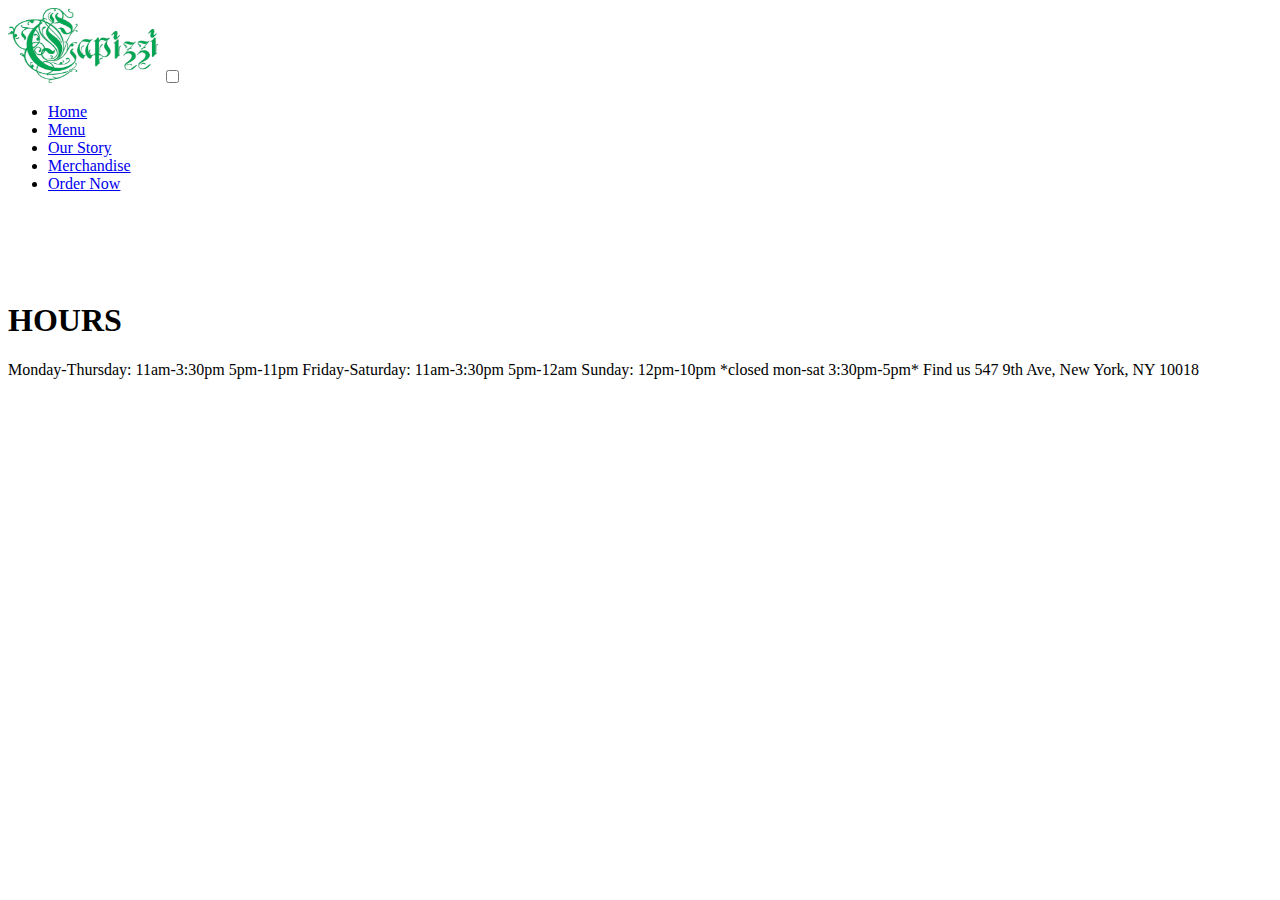
==== index.html @ f1f06145 "commit" ====
<!doctype html>
<html lang="en-us">
 <head><link href="https://fonts.googleapis.com/css2?family=Montserrat&family=Oswald&family=Playfair+Display:wght@500;800&family=Raleway&display=swap" rel="stylesheet">
  
  <meta name="viewport" content="width=320, initial-scale=1">
    <meta charset="utf-8">
    <meta http-equiv="x-ua-compatible" content="ie=edge">
    <title>Change to Your Title</title>
    <meta name="viewport" content="width=device-width, initial-scale=1">
    <link rel="stylesheet" href="css/style.css">
   
<header class="header">
  <a href="" class="logo"><img src="images/logo.png" alt="Logo" style="width:150px;height:75px;" ></a>
  <input class="menu-btn" type="checkbox" id="menu-btn" />
  <label class="menu-icon" for="menu-btn"><span class="navicon"></span></label>
  <ul class="menu">
    <li><a href="index.html">Home</a></li>
    <li><a href="menu.html">Menu</a></li>
    <li><a href="story.html">Our Story</a></li>
    <li><a href="merch.html">Merchandise</a></li>
    <li><a href="https://www.grubhub.com/restaurant/capizzi-547-9th-ave-new-york/3020951?classicAffiliateId=%2Fr%2Fw%2F3020951%2Frestaurant%2F3020951">Order Now</a></li>
  </ul>
</header> </head>

<body>
<br><br><br><br>
<h1>HOURS </h1>



<p>
Monday-Thursday:

11am-3:30pm 5pm-11pm

Friday-Saturday:

11am-3:30pm 5pm-12am

Sunday: 12pm-10pm

*closed mon-sat 3:30pm-5pm*

Find us

547 9th Ave, New York, NY 10018
</body>

    <footer class="site-footer">
        <!-- add site-wide footer content here -->
    </footer>
</html>
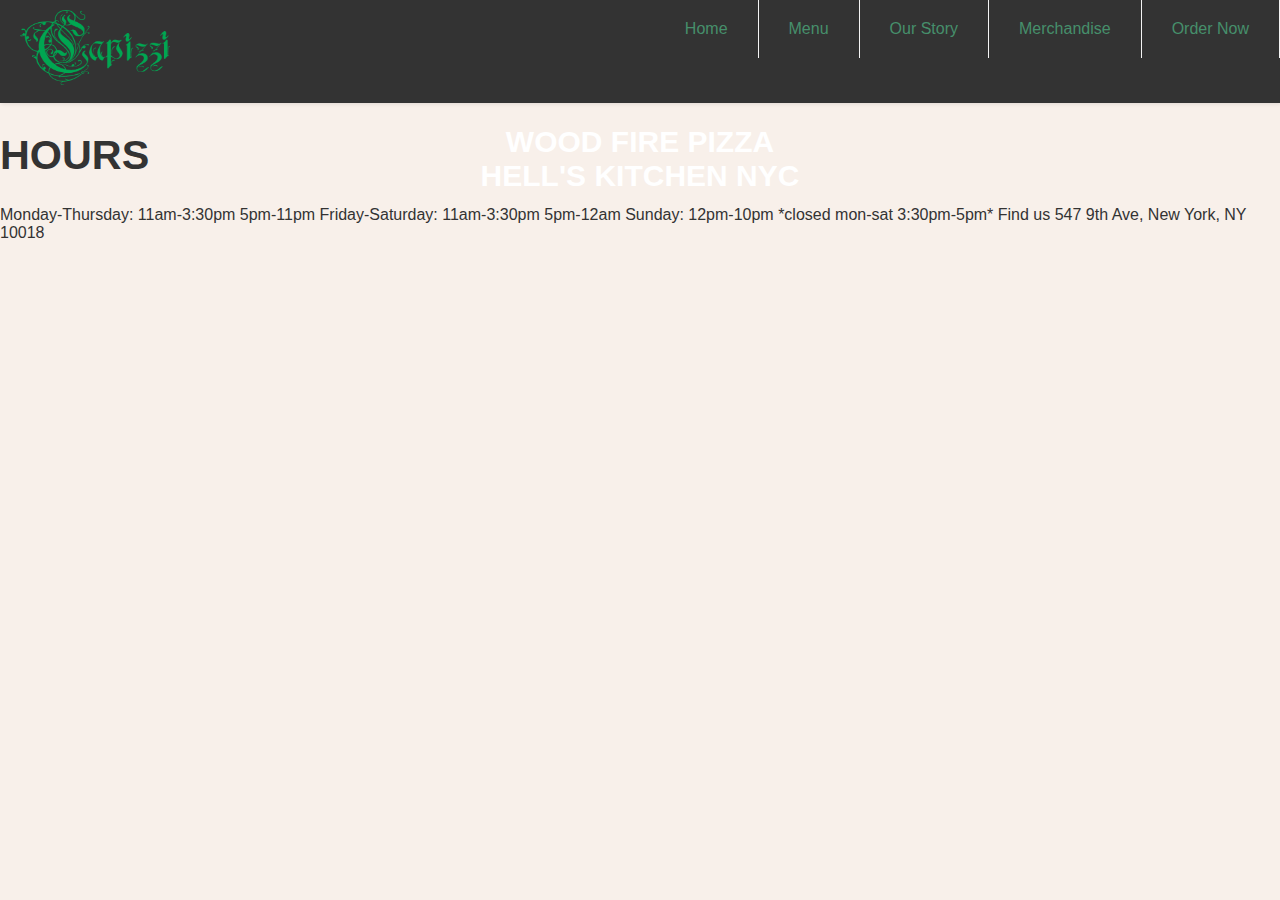
==== commit 16eea71c: "commit" ====
--- a/index.html
+++ b/index.html
@@ -10,7 +10,7 @@
     <link rel="stylesheet" href="css/style.css">
    
 <header class="header">
-  <a href="" class="logo"><img src="images/logo.png" alt="Logo" style="width:150px;height:75px;" ></a>
+  <a href="index.html" class="logo"><img src="images/logo.png" alt="Logo" style="width:150px;height:75px;" ></a>
   <input class="menu-btn" type="checkbox" id="menu-btn" />
   <label class="menu-icon" for="menu-btn"><span class="navicon"></span></label>
   <ul class="menu">
@@ -23,7 +23,14 @@
 </header> </head>
 
 <body>
-<br><br><br><br>
+<br><br>
+
+<div class="container">
+<img src="images/fire.gif" alt="woodfire"style="width:100%;height:auto;" /> <p class="title">Wood Fire Pizza <br> Hell's Kitchen NYC</p>
+  <div class="overlay"></div>
+  <div class="button"><a href="https://www.grubhub.com/restaurant/capizzi-547-9th-ave-new-york/3020951?classicAffiliateId=%2Fr%2Fw%2F3020951%2Frestaurant%2F3020951"> Order Now </a></div>
+</div>
+
 <h1>HOURS </h1>
 
 
--- a/css/style.css
+++ b/css/style.css
@@ -0,0 +1,293 @@
+/* ==================================
+   Responsive Styling and Layout
+   ==================================  */
+
+/* ================= Use Border Box model ================= */
+html {
+    box-sizing: border-box;
+  }
+  *, *:before, *:after {
+    box-sizing: inherit;
+  }
+  
+  /* ================= Basic Responsive Images and Video ================= */
+  img,video{
+    width: auto;
+    height: auto;
+    max-width: 100%;
+  }
+  
+  /* ================= Responsive Embedded Video ================= */
+  /* to use this add a div with class videoWrapper around the iframe markup copied from YouTube or Vimeo. Then also add a ratio-16-9 (most common) or ratio-4-3 class to the wrapper depending on the aspect ratio of your video */
+  /* More info here: https://codepen.io/profstein/pen/mArLRj */
+  .videoWrapper {
+      position: relative;
+      padding-top: 25px;
+      height: 0;
+    clear:both;
+    outline:1px solid red;
+  }
+  
+  .videoWrapper.ratio-16-9{
+      padding-bottom: 56.25%; /* 16:9 */
+  }
+  
+  .videoWrapper.ratio-4-3{
+      padding-bottom: 75%; /* 4:3 */
+  }
+  
+  .videoWrapper iframe {
+      position: absolute;
+      top: 0;
+      left: 0;
+      width: 100%;
+      height: 100%;
+  }
+  
+ 
+  
+  /* ================= LAYOUT and MEDIA QUERIES ================= */
+  /* Add your CSS for the layout and media queries here */
+  /* ================= nav drop menu ================= */
+
+  body {
+    margin: 0;
+    font-family: Helvetica, sans-serif;
+    background-color: #f8f0ea;
+ 
+  }
+  
+  a {
+    color: #468F6B;
+  }
+  
+  /* header */
+  
+  .header {
+    background-color: #333;
+    box-shadow: 1px 1px 4px 0 rgba(0,0,0,.1);
+    position: fixed;
+    width: 100%;
+    z-index: 3;
+  }
+  
+  .header ul {
+    margin: 0;
+    padding: 0;
+    list-style: none;
+    overflow: hidden;
+    background-color: #333;
+  }
+  
+  .header li a {
+    display: block;
+    padding: 20px 20px;
+    border-right: 1px solid #f4f4f4;
+    text-decoration: none;
+  }
+  
+  .header li a:hover,
+  .header .menu-btn:hover {
+    background-color: #f4f4f4;
+  }
+  
+  .header .logo {
+    display: block;
+    float: left;
+    font-size: 2em;
+    padding: 10px 20px;
+    text-decoration: none;
+  }
+  
+  /* menu */
+  
+  .header .menu {
+    clear: both;
+    max-height: 0;
+    transition: max-height .2s ease-out;
+  }
+  
+  /* menu icon */
+  
+  .header .menu-icon {
+    cursor: pointer;
+    display: inline-block;
+    float: right;
+    padding: 28px 20px;
+    position: relative;
+    user-select: none;
+  }
+  
+  .header .menu-icon .navicon {
+    background: #468F6B;
+    display: block;
+    height: 2px;
+    position: relative;
+    transition: background .2s ease-out;
+    width: 18px;
+  }
+  
+  .header .menu-icon .navicon:before,
+  .header .menu-icon .navicon:after {
+    background: #468F6B;
+    content: '';
+    display: block;
+    height: 100%;
+    position: absolute;
+    transition: all .2s ease-out;
+    width: 100%;
+  }
+  
+  .header .menu-icon .navicon:before {
+    top: 5px;
+  }
+  
+  .header .menu-icon .navicon:after {
+    top: -5px;
+  }
+  
+  /* menu btn */
+  
+  .header .menu-btn {
+    display: none;
+  }
+  
+  .header .menu-btn:checked ~ .menu {
+    max-height: 240px;
+  }
+  
+  .header .menu-btn:checked ~ .menu-icon .navicon {
+    background: transparent;
+  }
+  
+  .header .menu-btn:checked ~ .menu-icon .navicon:before {
+    transform: rotate(-45deg);
+  }
+  
+  .header .menu-btn:checked ~ .menu-icon .navicon:after {
+    transform: rotate(45deg);
+  }
+  
+  .header .menu-btn:checked ~ .menu-icon:not(.steps) .navicon:before,
+  .header .menu-btn:checked ~ .menu-icon:not(.steps) .navicon:after {
+    top: 0;
+  }
+  
+  /* 48em = 768px */
+  
+  @media (min-width: 48em) {
+    .header li {
+      float: left;
+    }
+    .header li a {
+      padding: 20px 30px;
+    }
+    .header .menu {
+      clear: none;
+      float: right;
+      max-height: none;
+    }
+    .header .menu-icon {
+      display: none;
+    }
+  }
+  
+    
+
+/* style colors font choice */
+
+
+h1 {
+  color: #333;
+  font-family: Helvetica-bold, sans-serif;
+  font-size:31pt;
+}
+
+h2 {
+  color: #333;
+  font-family: Helvetica-light, sans-serif;
+  font-size:25pt;
+}
+
+h3 {
+  color: #333;
+  font-family: Helvetica-light, sans-serif;
+  font-size:25pt;
+}
+
+p {  
+  color: #333;
+  font-family: Helvetica, sans-serif;
+  font-size:12pt;}
+
+  /* fireplace button*/
+  .container {
+    position: relative;
+    margin-top: 50px;
+    width: 100%;
+    height: auto;
+  }
+  
+  .overlay {
+    position: absolute;
+    top: 0;
+    left: 0;
+    width: 100%;
+    height: 100%;
+    background: rgba(0, 0, 0, 0);
+    transition: background 0.5s ease;
+  }
+  
+  .container:hover .overlay {
+    display: block;
+    background: rgba(0, 0, 0, .3);
+  }
+  
+  
+  
+  .title {
+    position: absolute;
+    width: 100%;
+    left: 0;
+    top: 50%;
+    font-weight: 700;
+    font-size: 30px;
+    text-align: center;
+    text-transform: uppercase;
+    color: white;
+    z-index: 1;
+    transition: top .5s ease;
+  }
+  
+  .container:hover .title {
+    top: 50%;
+  }
+  
+  .button {
+    position: absolute;
+    width: 100%;
+    left:0;
+    top: 65%;
+    text-align: center;
+    opacity: 0;
+    transition: opacity .35s ease;
+  }
+  
+  .button a {
+    width: 100%;
+    padding: 12px 48px;
+    text-align: center;
+    color: white;
+    border: solid 2px white;
+    z-index: 1;
+  }
+  
+  .container:hover .button {
+    opacity: 1;
+  }
+   /* max-width */
+  @media only screen and (max-width: 600px) {
+    .container:hover .title {
+      top: 19%;
+    } 
+  }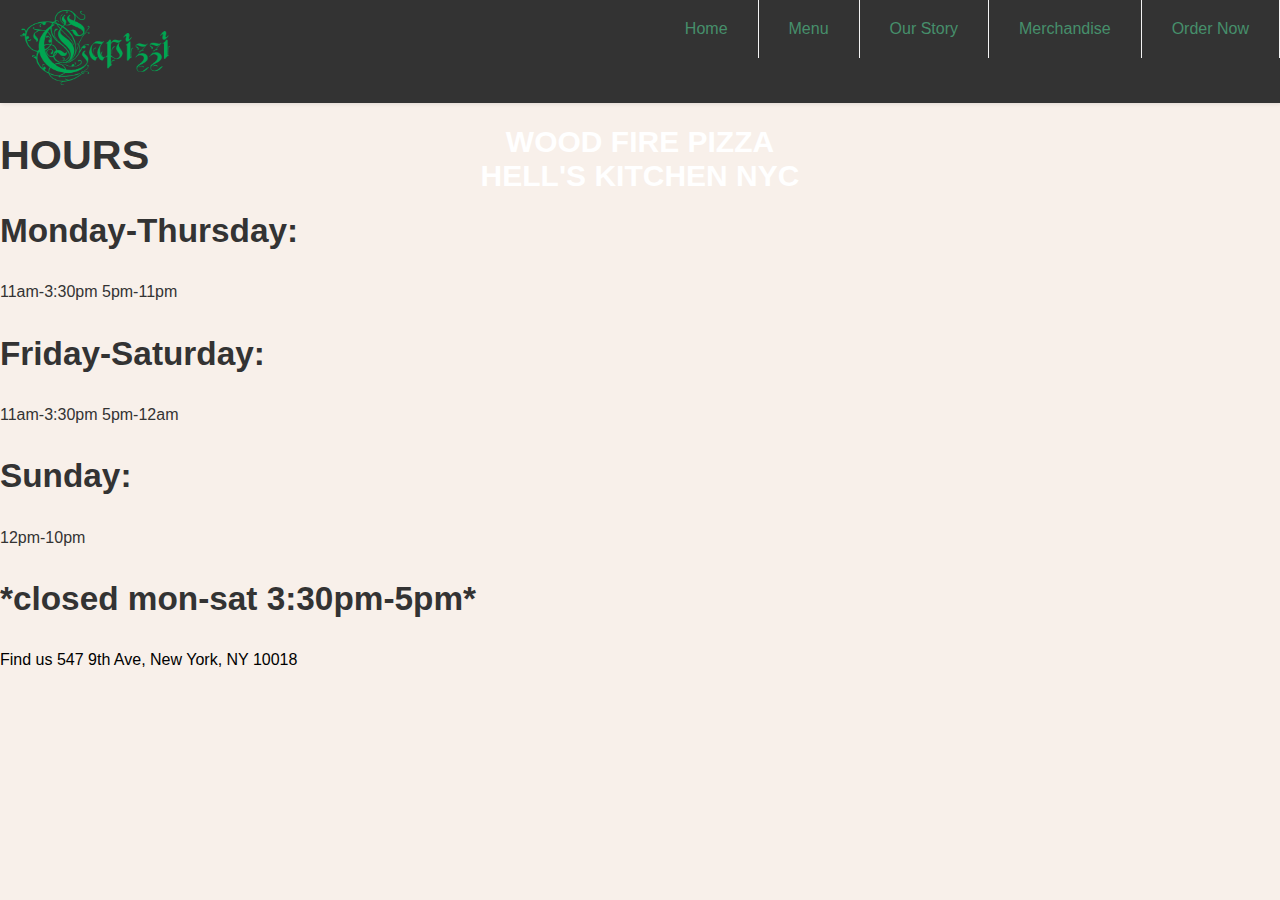
==== commit defb0e5d: "Merge 43477bfa1a96ac7e3b73ecce68284baec400e40c into a51509cbdb06d37050b32bc1969806cdbf1bf1e3" ====
--- a/index.html
+++ b/index.html
@@ -1,14 +1,14 @@
 <!doctype html>
 <html lang="en-us">
  <head><link href="https://fonts.googleapis.com/css2?family=Montserrat&family=Oswald&family=Playfair+Display:wght@500;800&family=Raleway&display=swap" rel="stylesheet">
-  
+
   <meta name="viewport" content="width=320, initial-scale=1">
     <meta charset="utf-8">
     <meta http-equiv="x-ua-compatible" content="ie=edge">
-    <title>Change to Your Title</title>
+    <title>Capizzi NYC</title>
     <meta name="viewport" content="width=device-width, initial-scale=1">
     <link rel="stylesheet" href="css/style.css">
-   
+
 <header class="header">
   <a href="index.html" class="logo"><img src="images/logo.png" alt="Logo" style="width:150px;height:75px;" ></a>
   <input class="menu-btn" type="checkbox" id="menu-btn" />
@@ -35,25 +35,28 @@
 
 
 
-<p>
-Monday-Thursday:
 
-11am-3:30pm 5pm-11pm
+<h3>Monday-Thursday:</h3>
 
-Friday-Saturday:
+<p>11am-3:30pm 5pm-11pm</p>
 
-11am-3:30pm 5pm-12am
+<h3>Friday-Saturday:</h3>
 
-Sunday: 12pm-10pm
+<p>11am-3:30pm 5pm-12am</p>
 
-*closed mon-sat 3:30pm-5pm*
 
-Find us
+<h3>Sunday:</h3>
+<p>12pm-10pm</p>
 
-547 9th Ave, New York, NY 10018
+<h3>*closed mon-sat 3:30pm-5pm*</h3>
+
+
 </body>
 
     <footer class="site-footer">
         <!-- add site-wide footer content here -->
+        Find us
+
+        547 9th Ave, New York, NY 10018
     </footer>
-</html>+</html>
--- a/css/style.css
+++ b/css/style.css
@@ -288,6 +288,6 @@
    /* max-width */
   @media only screen and (max-width: 600px) {
     .container:hover .title {
-      top: 19%;
+      top: 12%;
     } 
   }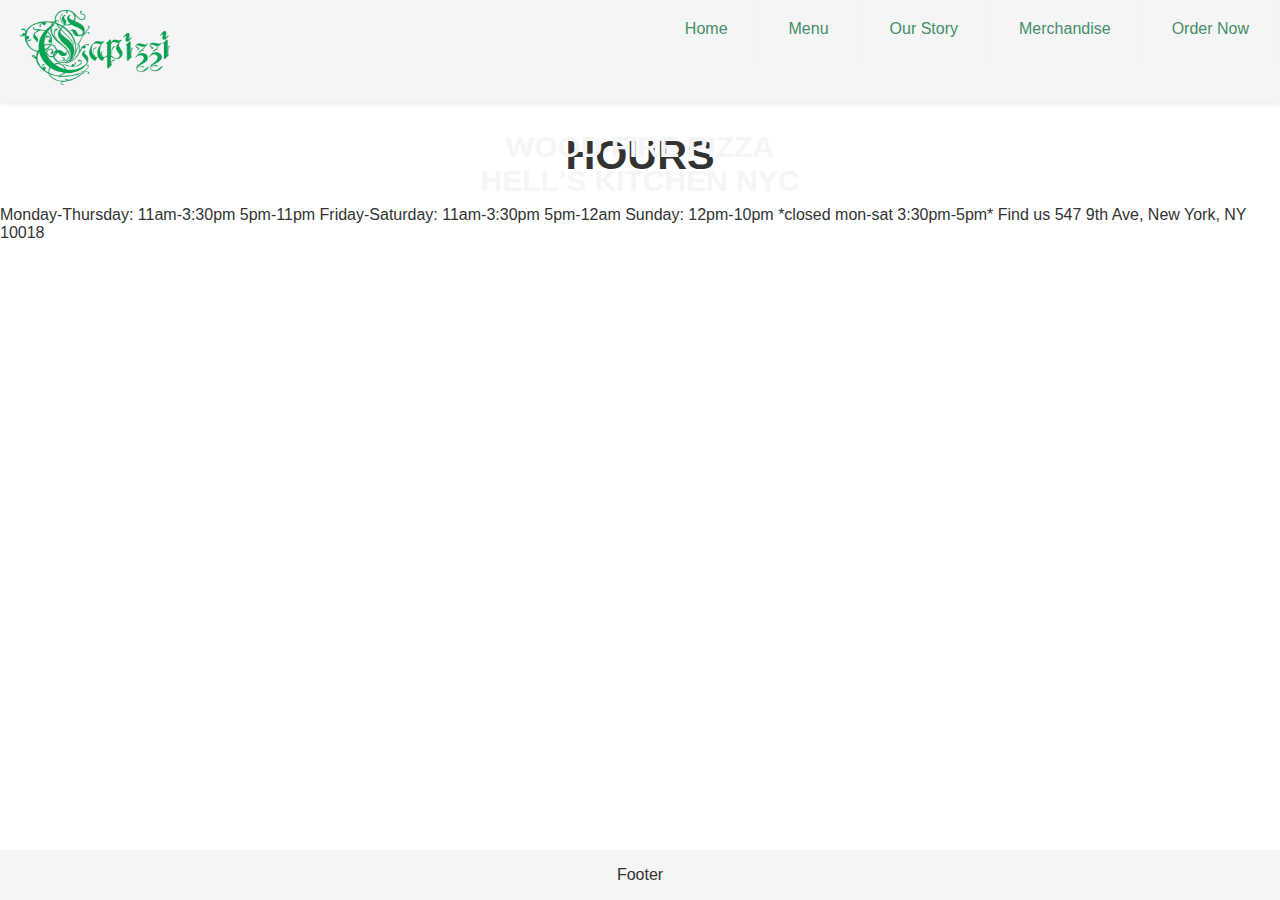
==== commit c8b51eca: "commit" ====
--- a/index.html
+++ b/index.html
@@ -1,14 +1,14 @@
 <!doctype html>
 <html lang="en-us">
  <head><link href="https://fonts.googleapis.com/css2?family=Montserrat&family=Oswald&family=Playfair+Display:wght@500;800&family=Raleway&display=swap" rel="stylesheet">
-
+  
   <meta name="viewport" content="width=320, initial-scale=1">
     <meta charset="utf-8">
     <meta http-equiv="x-ua-compatible" content="ie=edge">
     <title>Capizzi NYC</title>
     <meta name="viewport" content="width=device-width, initial-scale=1">
     <link rel="stylesheet" href="css/style.css">
-
+<script src="js/main.js"></script>
 <header class="header">
   <a href="index.html" class="logo"><img src="images/logo.png" alt="Logo" style="width:150px;height:75px;" ></a>
   <input class="menu-btn" type="checkbox" id="menu-btn" />
@@ -35,28 +35,33 @@
 
 
 
+<p>
+Monday-Thursday:
 
-<h3>Monday-Thursday:</h3>
+11am-3:30pm 5pm-11pm
 
-<p>11am-3:30pm 5pm-11pm</p>
+Friday-Saturday:
 
-<h3>Friday-Saturday:</h3>
+11am-3:30pm 5pm-12am
 
-<p>11am-3:30pm 5pm-12am</p>
+Sunday: 12pm-10pm
 
+*closed mon-sat 3:30pm-5pm*
 
-<h3>Sunday:</h3>
-<p>12pm-10pm</p>
+Find us
 
-<h3>*closed mon-sat 3:30pm-5pm*</h3>
+547 9th Ave, New York, NY 10018
+</body>
+<br>
+<br>
+<br>
+<br>
+<br>
+<br>
+    <div class="footer">
 
+  <p>Footer</p>
+</div>
 
-</body>
-
-    <footer class="site-footer">
-        <!-- add site-wide footer content here -->
-        Find us
-
-        547 9th Ave, New York, NY 10018
     </footer>
-</html>
+</html>--- a/css/style.css
+++ b/css/style.css
@@ -53,7 +53,7 @@
   body {
     margin: 0;
     font-family: Helvetica, sans-serif;
-    background-color: #f8f0ea;
+    background-color: white;
  
   }
   
@@ -64,7 +64,7 @@
   /* header */
   
   .header {
-    background-color: #333;
+    background-color: whitesmoke;
     box-shadow: 1px 1px 4px 0 rgba(0,0,0,.1);
     position: fixed;
     width: 100%;
@@ -76,7 +76,7 @@
     padding: 0;
     list-style: none;
     overflow: hidden;
-    background-color: #333;
+    background-color: whitesmoke;
   }
   
   .header li a {
@@ -200,6 +200,7 @@
 h1 {
   color: #333;
   font-family: Helvetica-bold, sans-serif;
+  text-align: center;
   font-size:31pt;
 }
 
@@ -221,6 +222,8 @@
   font-size:12pt;}
 
   /* fireplace button*/
+
+
   .container {
     position: relative;
     margin-top: 50px;
@@ -249,12 +252,13 @@
     position: absolute;
     width: 100%;
     left: 0;
-    top: 50%;
-    font-weight: 700;
+    top: 75%;
+    font-weight: 800;
     font-size: 30px;
     text-align: center;
     text-transform: uppercase;
-    color: white;
+    text-shadow: whitesmoke;
+    color: whitesmoke;
     z-index: 1;
     transition: top .5s ease;
   }
@@ -290,4 +294,25 @@
     .container:hover .title {
       top: 12%;
     } 
-  }+  }
+
+  @media only screen and (max-width: 992px) {
+    .title {
+      color: whitesmoke;
+      top: 50%;
+      font-weight: 700;
+      z-index: 1;
+      transition: top .5s ease;
+    }
+  }
+
+
+  .footer {
+    position: fixed;
+    left: 0;
+    bottom: 0;
+    width: 100%;
+    background-color: whitesmoke;
+    color: #333;
+    text-align: center;
+ }
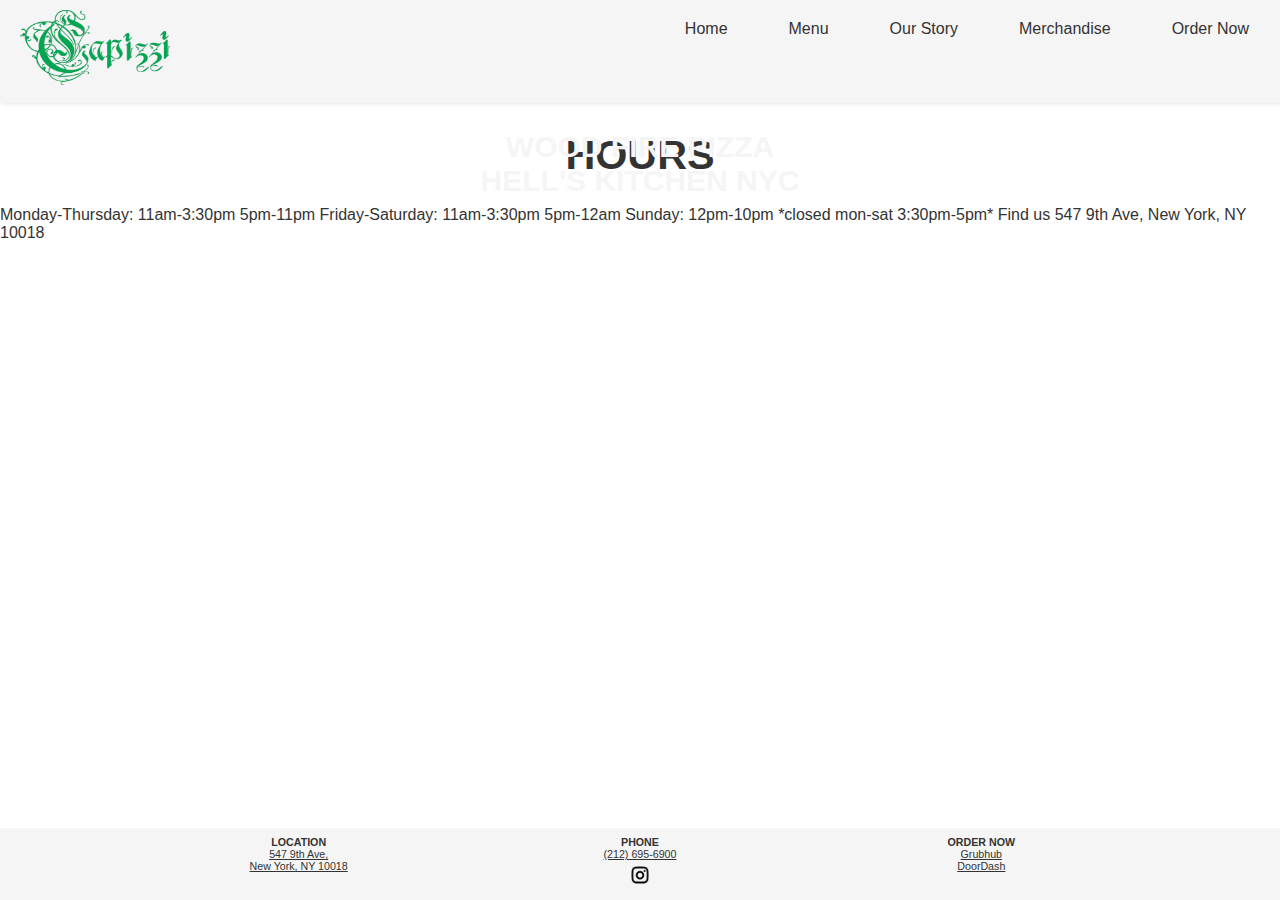
==== commit d66ddeac: "commit" ====
--- a/index.html
+++ b/index.html
@@ -58,10 +58,18 @@
 <br>
 <br>
 <br>
-    <div class="footer">
+   <div class="footer">
+   <footer> <row>
+        <p><b>LOCATION</b></br><a href="https://g.page/brickovenpizzanyc?share">547 9th Ave,</br> New York, NY 10018</p></a>
+       
+        <p><b>PHONE</b></br><a href="tel:212-695-6900">(212) 695-6900<br>
+        <a href="https://www.instagram.com/capizzinyc/?hl=enenter%20url"><img src="images/instagram.png" alt="instagram" style="width:30px;height:auto;"></a>
 
-  <p>Footer</p>
+</a></p>
+    <p><b>ORDER NOW</b></br>
+    <a href="https://www.grubhub.com/restaurant/capizzi-547-9th-ave-new-york/3020951?utm_source=google&utm_medium=organic&utm_campaign=place-action-link">Grubhub</a>
+   </br>  <a href="https://www.doordash.com/store/capizzi-new-york-2361336/?utm_campaign=gpa">DoorDash</a> </p>
+    </row>
 </div>
-
     </footer>
 </html>--- a/css/style.css
+++ b/css/style.css
@@ -58,7 +58,7 @@
   }
   
   a {
-    color: #468F6B;
+    color: #333;
   }
   
   /* header */
@@ -219,7 +219,7 @@
 p {  
   color: #333;
   font-family: Helvetica, sans-serif;
-  font-size:12pt;}
+  font: size 12pt;}
 
   /* fireplace button*/
 
@@ -315,4 +315,19 @@
     background-color: whitesmoke;
     color: #333;
     text-align: center;
+    padding: 0 10%;
  }
+ footer > row
+ {
+ display: flex;
+ }
+ 
+ footer > row > p
+ {
+ flex-grow: 1;
+ flex-basis: 0;
+ text-align: center;
+ padding: 8px 0;
+ margin: 0;
+ font-size: 8pt;
+ }
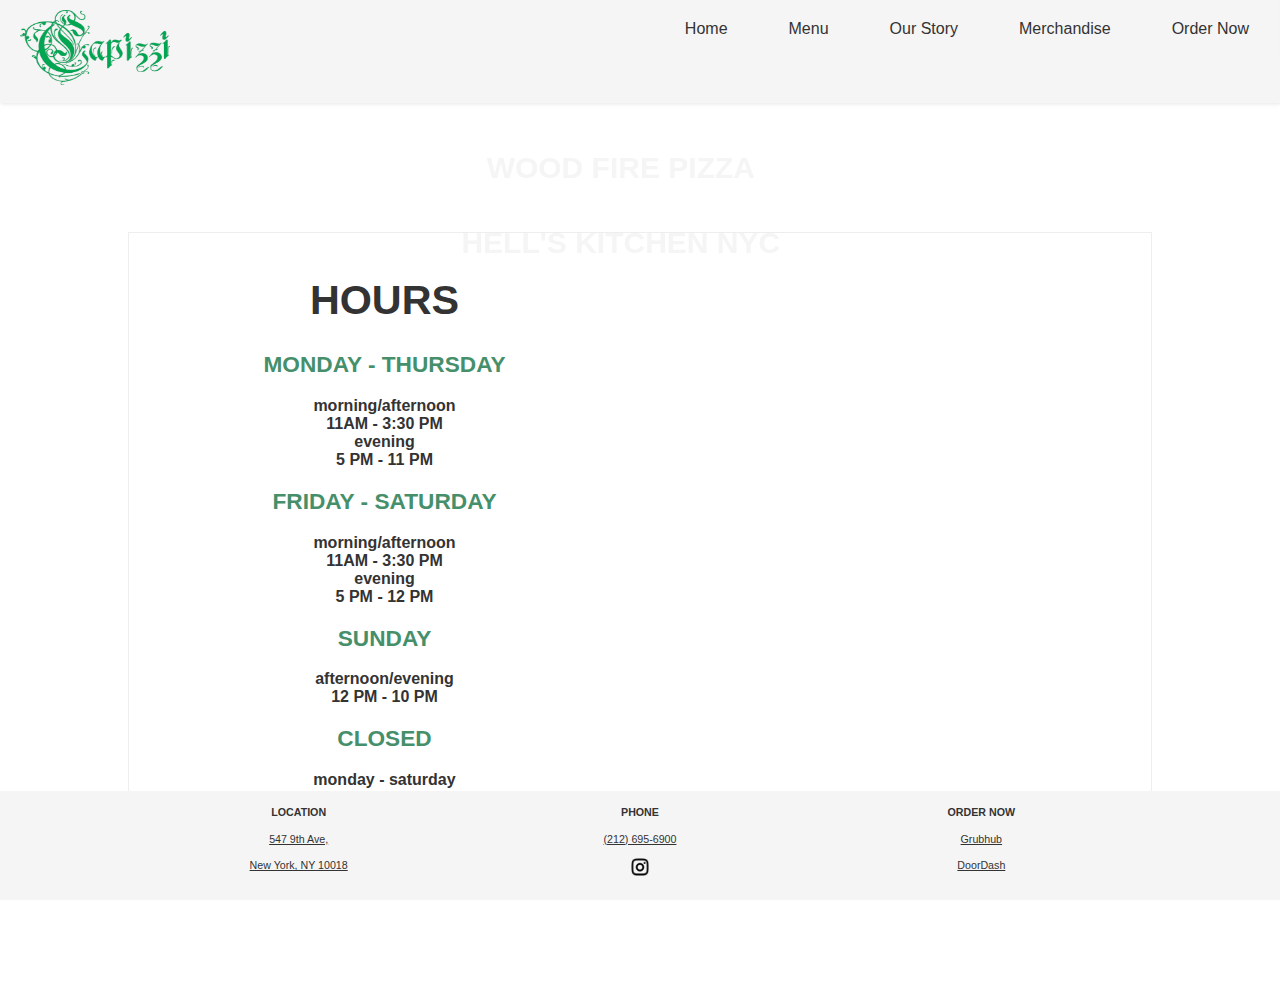
==== commit f051885c: "commit" ====
--- a/index.html
+++ b/index.html
@@ -8,6 +8,10 @@
     <title>Capizzi NYC</title>
     <meta name="viewport" content="width=device-width, initial-scale=1">
     <link rel="stylesheet" href="css/style.css">
+     <script src="https://polyfill.io/v3/polyfill.min.js?features=default"></script>
+    <link rel="stylesheet" type="text/css" href="./style.css" />
+    <link rel="stylesheet" href="css/story.css">
+    <script src="./index.js"></script>
 <script src="js/main.js"></script>
 <header class="header">
   <a href="index.html" class="logo"><img src="images/logo.png" alt="Logo" style="width:150px;height:75px;" ></a>
@@ -31,33 +35,40 @@
   <div class="button"><a href="https://www.grubhub.com/restaurant/capizzi-547-9th-ave-new-york/3020951?classicAffiliateId=%2Fr%2Fw%2F3020951%2Frestaurant%2F3020951"> Order Now </a></div>
 </div>
 
-<h1>HOURS </h1>
+<div class="wrapper">
+  <div class="block content">
+   <h1>HOURS </h1>
+<p>
 
+<center><h2>MONDAY - THURSDAY</h2>
+<h3>morning/afternoon <br>
+11AM - 3:30 PM <BR>
+evening<br>
+5 PM - 11 PM </h3>
+<h2>FRIDAY - SATURDAY </h2>
+<h3>morning/afternoon <br>
+11AM - 3:30 PM <BR>
+evening<br>
+5 PM - 12 PM </h3>
+<h2>SUNDAY</H2>
+<h3> afternoon/evening
+<br>
+12 PM - 10 PM</h3>
+<h2>CLOSED</h2>
+<h3>monday - saturday <br>
+ 3:30 PM - 5 PM</h3>
+</center>
+  </div>
+  <div class="block">
+    <div class="image-wrapper">
+    <iframe src="https://www.google.com/maps/embed?pb=!1m18!1m12!1m3!1d3022.2065281407486!2d-73.99583338445784!3d40.75748207932695!2m3!1f0!2f0!3f0!3m2!1i1024!2i768!4f13.1!3m3!1m2!1s0x89c25852b9121851%3A0x872b7d7085f244c9!2sCapizzi!5e0!3m2!1sen!2sus!4v1639256135152!5m2!1sen!2sus" width="100%" height="100%" style="border:0;" allowfullscreen="" loading="lazy"></iframe></div>
+  </div>
+</div>
+<br><br>
+<br> <br> <br> <br> <br>
+<br>
+</body>
 
-
-<p>
-Monday-Thursday:
-
-11am-3:30pm 5pm-11pm
-
-Friday-Saturday:
-
-11am-3:30pm 5pm-12am
-
-Sunday: 12pm-10pm
-
-*closed mon-sat 3:30pm-5pm*
-
-Find us
-
-547 9th Ave, New York, NY 10018
-</body>
-<br>
-<br>
-<br>
-<br>
-<br>
-<br>
    <div class="footer">
    <footer> <row>
         <p><b>LOCATION</b></br><a href="https://g.page/brickovenpizzanyc?share">547 9th Ave,</br> New York, NY 10018</p></a>
--- a/css/style.css
+++ b/css/style.css
@@ -205,15 +205,15 @@
 }
 
 h2 {
-  color: #333;
+  color: #468F6B;
   font-family: Helvetica-light, sans-serif;
-  font-size:25pt;
+  font-size:17pt;
 }
 
 h3 {
   color: #333;
   font-family: Helvetica-light, sans-serif;
-  font-size:25pt;
+  font-size:12pt;
 }
 
 p {  
@@ -271,14 +271,14 @@
     position: absolute;
     width: 100%;
     left:0;
-    top: 65%;
+    top: 75%;
     text-align: center;
     opacity: 0;
     transition: opacity .35s ease;
   }
   
   .button a {
-    width: 100%;
+ width: 100%;
     padding: 12px 48px;
     text-align: center;
     color: white;
@@ -293,16 +293,19 @@
   @media only screen and (max-width: 600px) {
     .container:hover .title {
       top: 12%;
+      text-align: center;
     } 
   }
 
   @media only screen and (max-width: 992px) {
     .title {
+      position: absolute;
       color: whitesmoke;
-      top: 50%;
+      top: 25%;
       font-weight: 700;
       z-index: 1;
       transition: top .5s ease;
+      text-align: center;
     }
   }
 
--- a/css/story.css
+++ b/css/story.css
@@ -0,0 +1,57 @@
+
+p {
+
+	max-width: 95%;
+	width: 100%;
+	font-size: 21px;
+	line-height: 2.5;
+	color: #333;
+    margin-left: 1%;
+    margin-right: 1%;
+}
+
+img { 
+   
+    max-width: 100%;
+ }
+
+
+ .wrapper {
+	display: flex;
+	flex-direction: column;
+	max-width: 80%;
+	margin: 10% auto 0;
+	border: 1px solid #EEE;
+	background: #FFF;
+  }
+  @media screen and (min-width: 45em) {
+	.wrapper {
+	  flex-direction: row;
+	}
+  }
+  .wrapper .block {
+	flex: 0 0 50%;
+	padding: 1rem 1rem;
+  }
+  .wrapper .content {
+	padding: 1rem 2rem;
+  }
+  .wrapper .content p {
+	color: #666;
+	font-size: 0.9rem;
+	line-height: 1.4;
+  }
+  .wrapper .image-wrapper {
+	width: 100%;
+	height: 100%;
+  }
+  .wrapper .image-wrapper img {
+	width: 100%;
+	height: 100%;
+	box-shadow: 0 20px 15px -15px rgba(50, 50, 50, 0.33);
+	object-fit: cover;
+	object-position: 50% 50%;
+  }
+  .wrapper .image-wrapper img:hover {
+	object-fit: contain;
+  }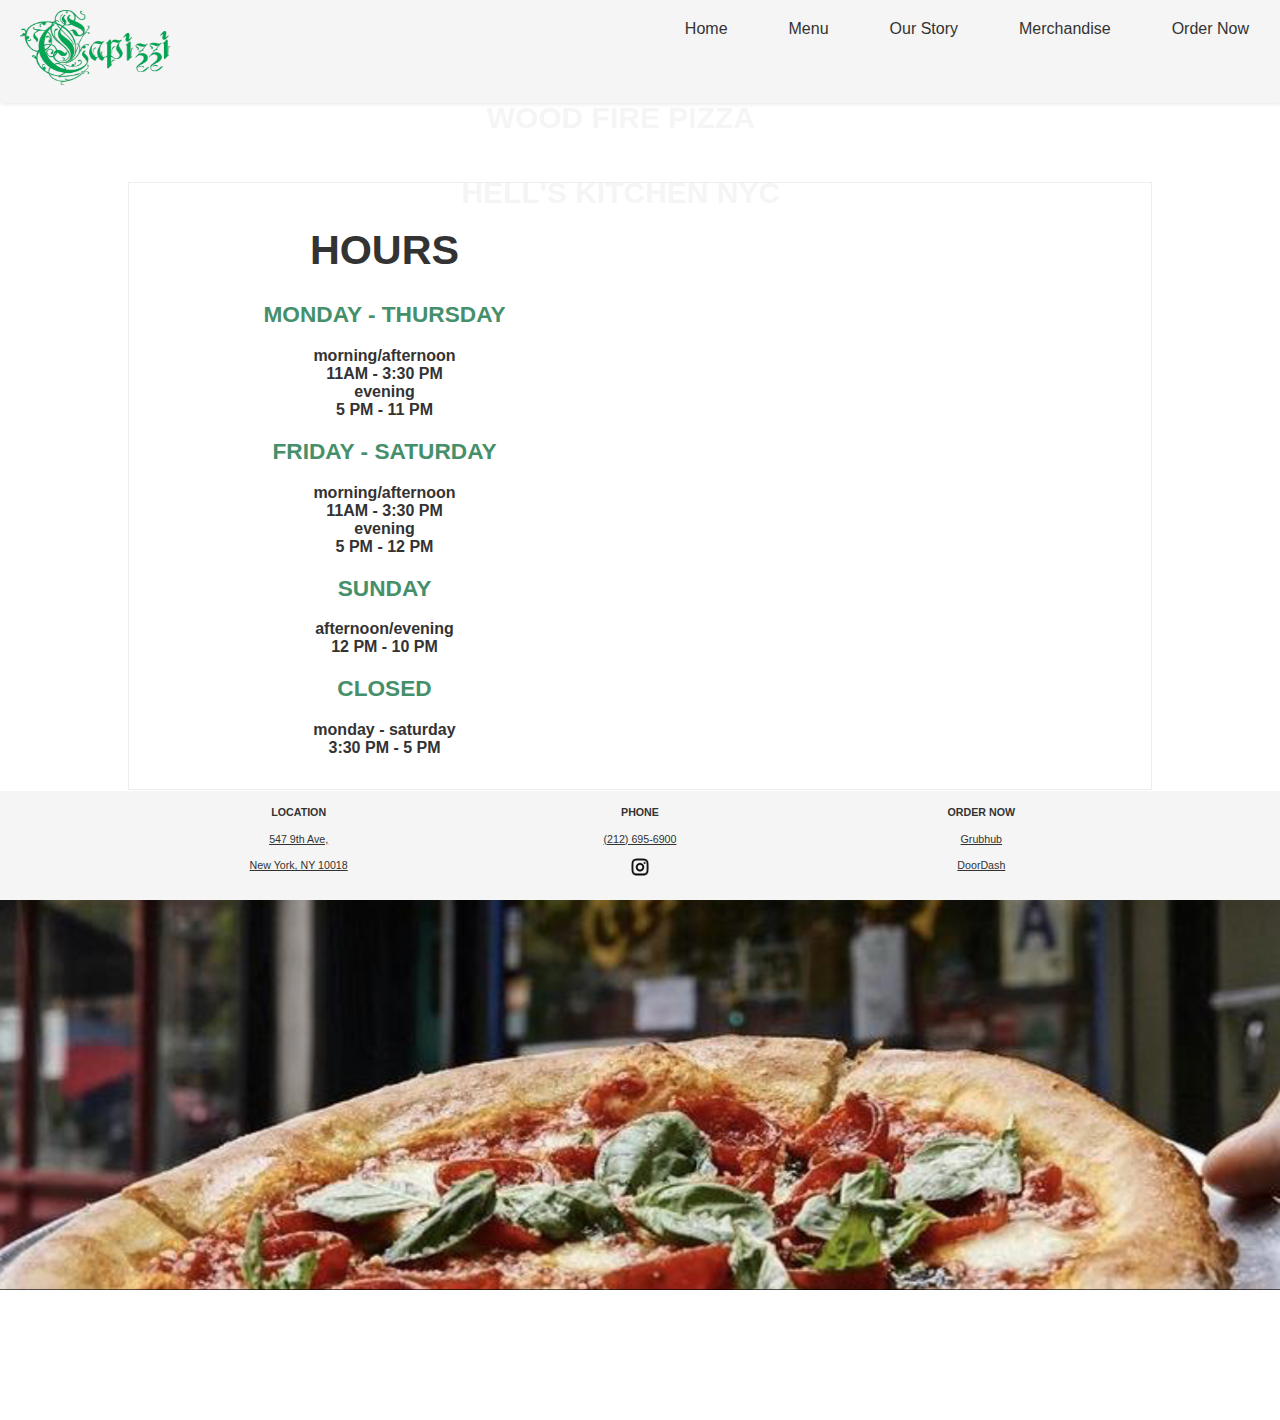
==== commit 676bbd21: "commit" ====
--- a/index.html
+++ b/index.html
@@ -64,7 +64,10 @@
     <iframe src="https://www.google.com/maps/embed?pb=!1m18!1m12!1m3!1d3022.2065281407486!2d-73.99583338445784!3d40.75748207932695!2m3!1f0!2f0!3f0!3m2!1i1024!2i768!4f13.1!3m3!1m2!1s0x89c25852b9121851%3A0x872b7d7085f244c9!2sCapizzi!5e0!3m2!1sen!2sus!4v1639256135152!5m2!1sen!2sus" width="100%" height="100%" style="border:0;" allowfullscreen="" loading="lazy"></iframe></div>
   </div>
 </div>
+<br>
+  <img  alt="pizza" src="images/pizza.png">
 <br><br>
+
 <br> <br> <br> <br> <br>
 <br>
 </body>
--- a/css/style.css
+++ b/css/style.css
@@ -215,18 +215,25 @@
   font-family: Helvetica-light, sans-serif;
   font-size:12pt;
 }
+h4 {
+  color: #468F6B;
+  font-family: Helvetica-light, sans-serif;
+  font-size:15pt;
+  text-align: center;
+}
 
 p {  
   color: #333;
   font-family: Helvetica, sans-serif;
-  font: size 12pt;}
+  font: size 12pt;
+text-align: center;
+}
 
   /* fireplace button*/
 
 
   .container {
     position: relative;
-    margin-top: 50px;
     width: 100%;
     height: auto;
   }
